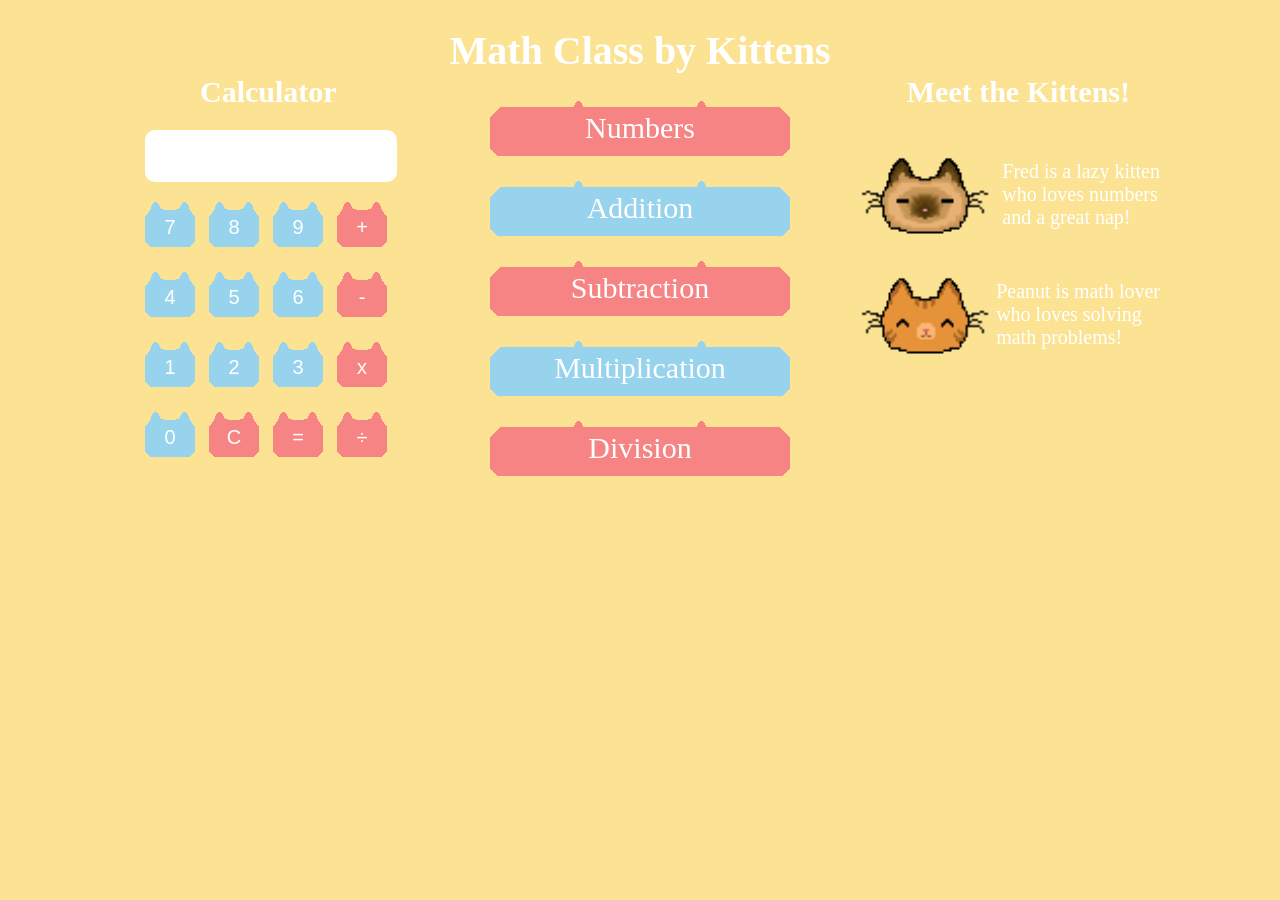
==== index.html @ e396951a "Add files via upload" ====
<!DOCTYPE html>
<html lang="en">
<head>
    <meta charset="UTF-8">
    <meta name="viewport" content="width=device-width, initial-scale=1.0">
    <meta http-equiv="X-UA-Compatible" content="ie=edge">
    <title>Hello Kitty's math class</title>
    <link rel="stylesheet" href="style.css">
</head>
<body>
    <h1>Math Class by Kittens</h1>
    <div class="classes_odd">
        <a href="class_01.html">Numbers</a>
    </div>
    <div class="classes_even">
        <a href="class_02.html">Addition</a>
    </div>
    <div class="classes_odd">
        <a href="class_03.html">Subtraction</a>
    </div>
    <div class="classes_even">
        <a href="class_04.html">Multiplication</a>
    </div>
    <div class="classes_odd">
        <a href="class_05.html">Division</a>
    </div>
    <h2 id="h_calculator">Calculator</h2>
    <div id="calculator">
        <input type="text" id="display" disabled>
        <div >
            <button class="buttons_n" onclick="add('7')">7</button>
            <button class="buttons_n" onclick="add('8')">8</button>
            <button class="buttons_n" onclick="add('9')">9</button>
            <button class="buttons_op" onclick="add('+')">+</button>
            <br>
            <button class="buttons_n" onclick="add('4')">4</button>
            <button class="buttons_n" onclick="add('5')">5</button>
            <button class="buttons_n" onclick="add('6')">6</button>
            <button class="buttons_op"  onclick="add('-')">-</button>
            <br>
            <button class="buttons_n" onclick="add('1')">1</button>
            <button class="buttons_n" onclick="add('2')">2</button>
            <button class="buttons_n" onclick="add('3')">3</button>
            <button class="buttons_op" onclick="add('*')">x</button>
            <br>
            <button class="buttons_n" onclick="add('0')">0</button>
            <button class="buttons_op" onclick="clearDisplay()">C</button>
            <button class="buttons_op" onclick="calculate()">=</button>
            <button class="buttons_op" onclick="add('/')">÷</button>
            <br>
        </div>
    </div>
    <h2 id="kittens">Meet the Kittens!</h2>
    <div>
        <img src="Fred.png" alt="Fred" id="Fred">
        <p id="Fred_p">Fred is a lazy kitten <br> who loves numbers <br>and a great nap!</p>
        <img src="Peanut.png" alt="Peanut" id="Peanut" >
        <p id="Peanut_p">Peanut is math lover <br> who loves solving <br> math problems!</p>
    </div>
    <script src="script.js"></script>
</body>
</html>
---- style.css ----
body{
    background-color: rgb(252, 227, 147);
    color:white;
}
h1{
    text-align: center;
    font-size: 40px;
}
h2{
    font-size:30px;
}
#h_calculator{
    position: fixed;
    top:50px;
    left:200px;
   
}
#kittens{
    position: fixed;
    top:50px;
    right:150px;
}
a{
    text-decoration:none;
    color: white;
}
.classes_even{
    display: flex;
    justify-content: center;
    align-items: center;  
    font-size: 30px;
    background-image: url('classes_blue.png');
    width: 300px;
    height: 55px;
    
    margin:auto;
    margin-bottom: 25px;
}
.classes_odd{
    display: flex;
    justify-content: center;
    align-items: center;  
    font-size: 30px;
    background-image: url('classes_red.png');
    width: 300px;
    height: 55px;
    
    margin:auto;
    margin-bottom: 25px;
}
#calculator{
    position: fixed;
    top:130px;
    left:145px;
}
#display{
    width:235px;
    height:50px;
    margin-bottom:10px;
    padding-left: 15px;
    text-align: left;
    border-radius: 10px;
    border:none;
    background-color:white;
    font-size:20px;
    letter-spacing: 2px;
}
.buttons_n{
    width: 50px;
    height: 50px;
    border-radius: 10px;
    margin: 10px;
    margin-left: 0px;
    background:transparent;
    background-image: url('button_blue.png');
    border:none;
    color:white;
    cursor:pointer;
    font-size: 20px;
}
.buttons_op{
    width: 50px;
    height: 50px;
    border-radius: 10px;
    margin: 10px;
    margin-left: 0px;
    background:transparent;
    background-image: url('button_red.png');
    border:none;
    color:white;
    cursor:pointer;
    font-size:20px;
}
#Fred{
    width: 130px;
    height:130px;
    position: fixed;
    top: 130px;
    right: 280px;
    margin:10px
}
#Peanut{
    width: 130px;
    height:130px;
    position: fixed;
    top: 250px;
    right:280px;
    margin:10px
}
#Fred_p{
    position:fixed;
    top:140px;
    right:120px;
    font-size:20px;
}
#Peanut_p{
    position:fixed;
    top:260px;
    right:120px;
    font-size:20px;
}
#teacher{
    width:130px;
    height:130px;
    position:fixed;
    top:120px;
    left:145px;
}
#ballon{
    width:800px;
    height:200px;
    background-color: lemonchiffon;
    position:fixed;
    top:120px;
    left:320px;
    border-radius: 10px;
    font-size: 25px;
    color: crimson;
    text-align: center;
    line-height: 50px;
    padding: 20px;;
}
#continue{
    color:crimson;
    font-size: 18px;
    position:fixed;
    top:300px;
    left:340px;
}
#next{
    position: fixed;
    top:390px;
    right:220px;
    width:100px;
    height:40px;
    border-radius: 10px;
    background-color: crimson;
    color:lemonchiffon;
    text-align: center;
    line-height: 40px;
}
#main_menu{
    position: fixed;
    top:390px;
    right:350px;
    width:100px;
    height:40px;
    border-radius: 10px;
    background-color: crimson;
    color:lemonchiffon;
    text-align: center;
    line-height: 40px;
}
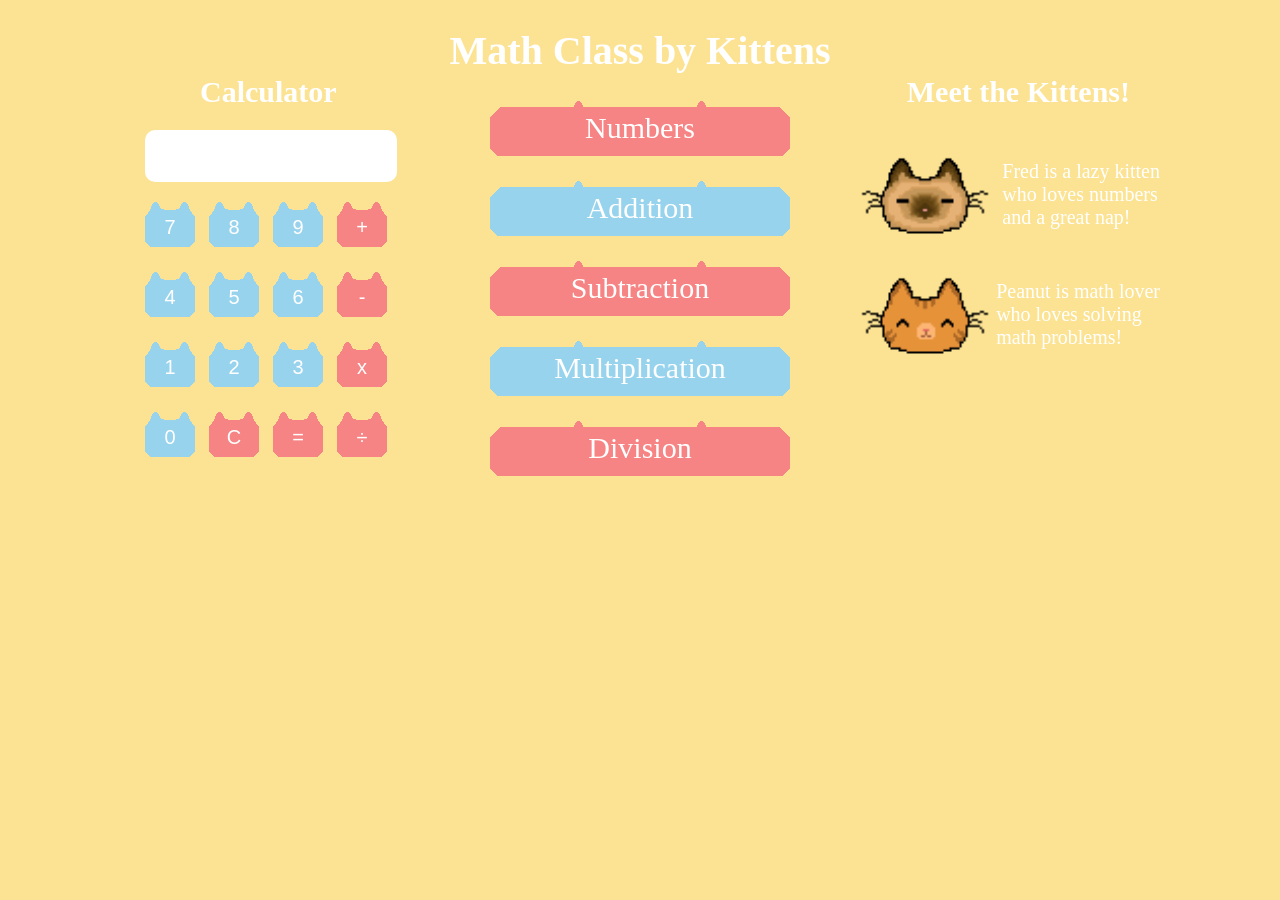
==== commit e26b7a03: "Update index.html" ====
--- a/index.html
+++ b/index.html
@@ -4,7 +4,7 @@
     <meta charset="UTF-8">
     <meta name="viewport" content="width=device-width, initial-scale=1.0">
     <meta http-equiv="X-UA-Compatible" content="ie=edge">
-    <title>Hello Kitty's math class</title>
+    <title>Math Class by Kittens</title>
     <link rel="stylesheet" href="style.css">
 </head>
 <body>
@@ -59,4 +59,4 @@
     </div>
     <script src="script.js"></script>
 </body>
-</html>+</html>
--- a/style.css
+++ b/style.css
@@ -126,7 +126,7 @@
     top:120px;
     left:145px;
 }
-#ballon{
+.chat{
     width:800px;
     height:200px;
     background-color: lemonchiffon;
@@ -147,7 +147,7 @@
     top:300px;
     left:340px;
 }
-#next{
+#main_menu{
     position: fixed;
     top:390px;
     right:220px;
@@ -159,7 +159,7 @@
     text-align: center;
     line-height: 40px;
 }
-#main_menu{
+#next{
     position: fixed;
     top:390px;
     right:350px;
@@ -170,4 +170,4 @@
     color:lemonchiffon;
     text-align: center;
     line-height: 40px;
-}+}
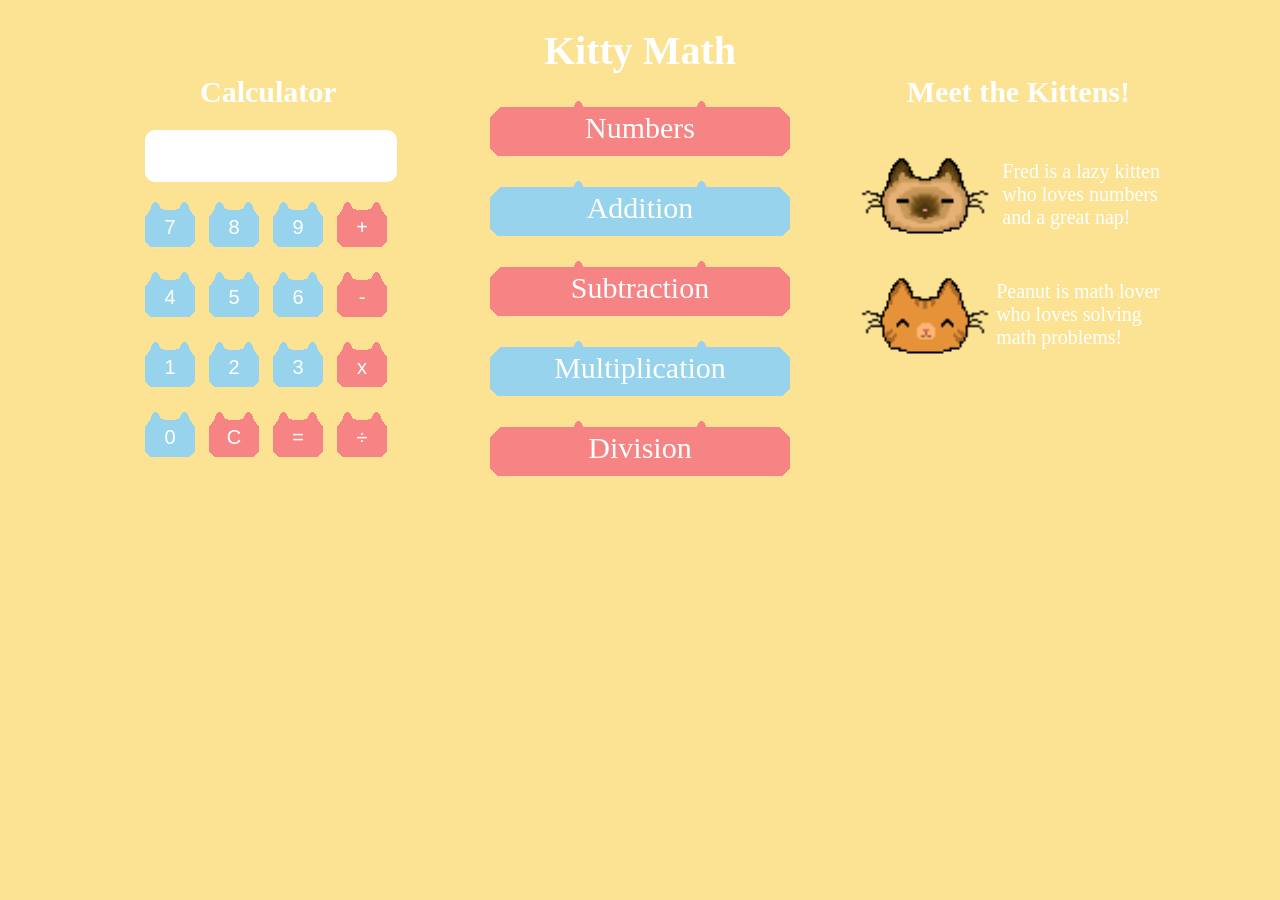
==== commit 37ce90c2: "Update index.html" ====
--- a/index.html
+++ b/index.html
@@ -4,11 +4,11 @@
     <meta charset="UTF-8">
     <meta name="viewport" content="width=device-width, initial-scale=1.0">
     <meta http-equiv="X-UA-Compatible" content="ie=edge">
-    <title>Math Class by Kittens</title>
+    <title>Kitty Math</title>
     <link rel="stylesheet" href="style.css">
 </head>
 <body>
-    <h1>Math Class by Kittens</h1>
+    <h1>Kitty Math</h1>
     <div class="classes_odd">
         <a href="class_01.html">Numbers</a>
     </div>
